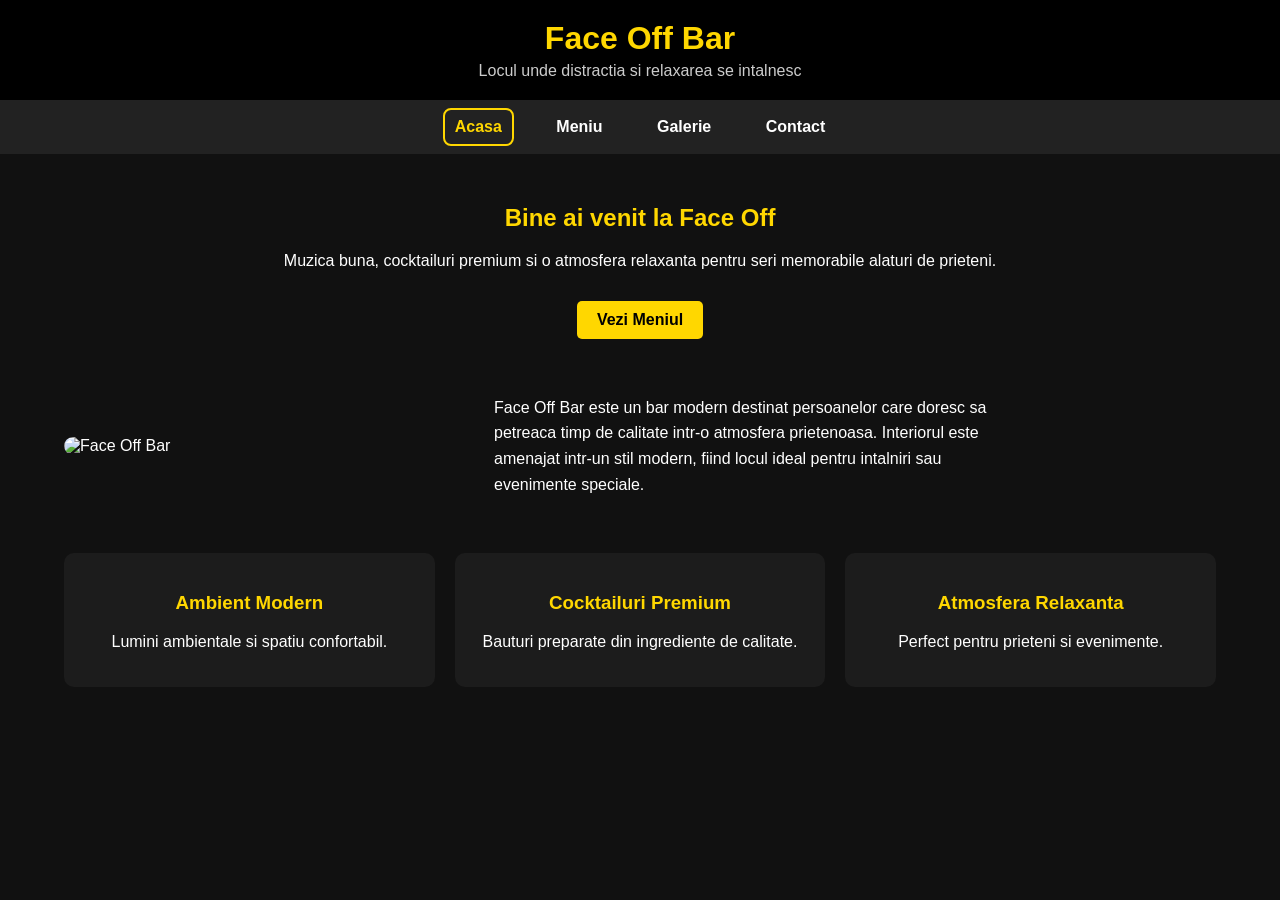
==== index.html @ 9b2f9cb4 "Update and rename HTML to index.html" ====
<!DOCTYPE html>
<html lang="ro">
<head>
  <meta charset="UTF-8" />
  <meta name="viewport" content="width=device-width, initial-scale=1.0" />
  <title>Face Off Bar</title>

  <style>
    body{
      margin:0;
      font-family: Arial, Helvetica, sans-serif;
      background-color:#111;
      color:white;
    }

    header{
      background:#000;
      padding:20px;
      text-align:center;
    }

    header h1{
      margin:0;
      color:gold;
    }

    header p{
      margin:5px 0 0;
      color:#ccc;
    }

    nav{
      background:#222;
      text-align:center;
      padding:10px;
    }

    nav a{
      color:white;
      text-decoration:none;
      margin:0 15px;
      font-weight:bold;
      display:inline-block;
      padding:8px 10px;
      border-radius:6px;
    }

    nav a:hover{
      color:gold;
    }

    nav a[aria-current="page"]{
      outline:2px solid gold;
      color:gold;
    }

    .container{
      width:90%;
      margin:auto;
      padding:30px 0;
    }

    .hero{
      text-align:center;
      margin-bottom:40px;
    }

    .hero h2{
      color:gold;
    }

    .about{
      display:flex;
      gap:30px;
      align-items:center;
      flex-wrap:wrap;
    }

    .about img{
      width:400px;
      max-width:100%;
      border-radius:10px;
      display:block;
    }

    .about p{
      max-width:500px;
      line-height:1.6;
    }

    .features{
      margin-top:40px;
      display:flex;
      gap:20px;
      flex-wrap:wrap;
    }

    .card{
      background:#1c1c1c;
      padding:20px;
      border-radius:10px;
      flex:1;
      min-width:250px;
      text-align:center;
    }

    .card h3{
      color:gold;
    }

    .btn{
      display:inline-block;
      margin-top:15px;
      padding:10px 20px;
      background:gold;
      color:black;
      text-decoration:none;
      border-radius:5px;
      font-weight:bold;
      border:0;
      cursor:pointer;
    }

    .btn:hover{
      background:orange;
    }

    footer{
      background:#000;
      text-align:center;
      padding:15px;
      margin-top:40px;
      color:#aaa;
    }

    @media(max-width:800px){
      .about{
        flex-direction:column;
        text-align:center;
      }
    }
  </style>
</head>

<body>

  <header>
    <h1>Face Off Bar</h1>
    <p>Locul unde distractia si relaxarea se intalnesc</p>
  </header>

  <nav>
    <a href="./index.html" aria-current="page">Acasa</a>
    <a href="./meniu.html">Meniu</a>
    <a href="./galerie.html">Galerie</a>
    <a href="./contact.html">Contact</a>
  </nav>

  <div class="container">

    <section class="hero">
      <h2>Bine ai venit la Face Off</h2>
      <p>
        Muzica buna, cocktailuri premium si o atmosfera relaxanta
        pentru seri memorabile alaturi de prieteni.
      </p>

      <a id="btnMeniu" href="./meniu.html" class="btn">Vezi Meniul</a>
    </section>

    <section class="about">
      <img
        src="https://lh3.googleusercontent.com/gps-cs-s/AHVAwepN8o_OqCpQoh6iVa_8_iGBenvYzbyG3DBwXI6vJ_d5N9IStJJyZ_TyATRIlv7iBAAp20oSj2zTaOHrosWBOR_ahjEYy3u_TzIvaOF8clCUOJN1zjG8gj_rFrx_oq4F2l5o5ti-=s1360-w1360-h1020-rw"
        alt="Face Off Bar"
      />

      <p>
        Face Off Bar este un bar modern destinat persoanelor care
        doresc sa petreaca timp de calitate intr-o atmosfera
        prietenoasa. Interiorul este amenajat intr-un stil modern,
        fiind locul ideal pentru intalniri sau evenimente speciale.
      </p>
    </section>

    <section class="features">
      <div class="card">
        <h3>Ambient Modern</h3>
        <p>Lumini ambientale si spatiu confortabil.</p>
      </div>

      <div class="card">
        <h3>Cocktailuri Premium</h3>
        <p>Bauturi preparate din ingrediente de calitate.</p>
      </div>

      <div class="card">
        <h3>Atmosfera Relaxanta</h3>
        <p>Perfect pentru prieteni si evenimente.</p>
      </div>
    </section>

  </div>

  <script>
    document.getElementById("year").textContent = new Date().getFullYear();

    document.getElementById("btnMeniu").addEventListener("click", function () {
    });
  </script>

</body>
</html>
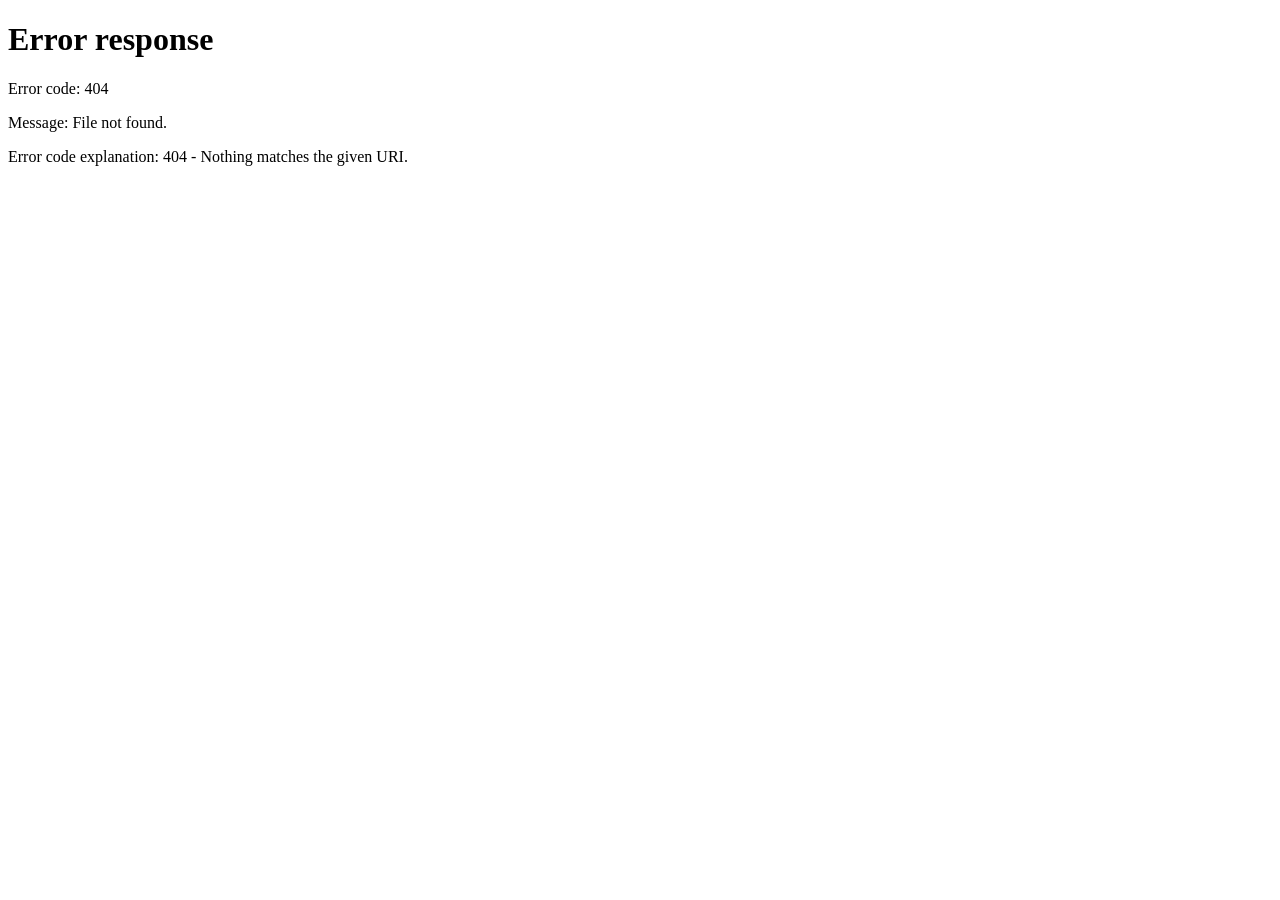
==== commit dcb3af54: "Update index.html" ====
--- a/index.html
+++ b/index.html
@@ -3,210 +3,10 @@
 <head>
   <meta charset="UTF-8" />
   <meta name="viewport" content="width=device-width, initial-scale=1.0" />
+  <meta http-equiv="refresh" content="0; url=acasa.html" />
   <title>Face Off Bar</title>
-
-  <style>
-    body{
-      margin:0;
-      font-family: Arial, Helvetica, sans-serif;
-      background-color:#111;
-      color:white;
-    }
-
-    header{
-      background:#000;
-      padding:20px;
-      text-align:center;
-    }
-
-    header h1{
-      margin:0;
-      color:gold;
-    }
-
-    header p{
-      margin:5px 0 0;
-      color:#ccc;
-    }
-
-    nav{
-      background:#222;
-      text-align:center;
-      padding:10px;
-    }
-
-    nav a{
-      color:white;
-      text-decoration:none;
-      margin:0 15px;
-      font-weight:bold;
-      display:inline-block;
-      padding:8px 10px;
-      border-radius:6px;
-    }
-
-    nav a:hover{
-      color:gold;
-    }
-
-    nav a[aria-current="page"]{
-      outline:2px solid gold;
-      color:gold;
-    }
-
-    .container{
-      width:90%;
-      margin:auto;
-      padding:30px 0;
-    }
-
-    .hero{
-      text-align:center;
-      margin-bottom:40px;
-    }
-
-    .hero h2{
-      color:gold;
-    }
-
-    .about{
-      display:flex;
-      gap:30px;
-      align-items:center;
-      flex-wrap:wrap;
-    }
-
-    .about img{
-      width:400px;
-      max-width:100%;
-      border-radius:10px;
-      display:block;
-    }
-
-    .about p{
-      max-width:500px;
-      line-height:1.6;
-    }
-
-    .features{
-      margin-top:40px;
-      display:flex;
-      gap:20px;
-      flex-wrap:wrap;
-    }
-
-    .card{
-      background:#1c1c1c;
-      padding:20px;
-      border-radius:10px;
-      flex:1;
-      min-width:250px;
-      text-align:center;
-    }
-
-    .card h3{
-      color:gold;
-    }
-
-    .btn{
-      display:inline-block;
-      margin-top:15px;
-      padding:10px 20px;
-      background:gold;
-      color:black;
-      text-decoration:none;
-      border-radius:5px;
-      font-weight:bold;
-      border:0;
-      cursor:pointer;
-    }
-
-    .btn:hover{
-      background:orange;
-    }
-
-    footer{
-      background:#000;
-      text-align:center;
-      padding:15px;
-      margin-top:40px;
-      color:#aaa;
-    }
-
-    @media(max-width:800px){
-      .about{
-        flex-direction:column;
-        text-align:center;
-      }
-    }
-  </style>
 </head>
-
 <body>
-
-  <header>
-    <h1>Face Off Bar</h1>
-    <p>Locul unde distractia si relaxarea se intalnesc</p>
-  </header>
-
-  <nav>
-    <a href="./index.html" aria-current="page">Acasa</a>
-    <a href="./meniu.html">Meniu</a>
-    <a href="./galerie.html">Galerie</a>
-    <a href="./contact.html">Contact</a>
-  </nav>
-
-  <div class="container">
-
-    <section class="hero">
-      <h2>Bine ai venit la Face Off</h2>
-      <p>
-        Muzica buna, cocktailuri premium si o atmosfera relaxanta
-        pentru seri memorabile alaturi de prieteni.
-      </p>
-
-      <a id="btnMeniu" href="./meniu.html" class="btn">Vezi Meniul</a>
-    </section>
-
-    <section class="about">
-      <img
-        src="https://lh3.googleusercontent.com/gps-cs-s/AHVAwepN8o_OqCpQoh6iVa_8_iGBenvYzbyG3DBwXI6vJ_d5N9IStJJyZ_TyATRIlv7iBAAp20oSj2zTaOHrosWBOR_ahjEYy3u_TzIvaOF8clCUOJN1zjG8gj_rFrx_oq4F2l5o5ti-=s1360-w1360-h1020-rw"
-        alt="Face Off Bar"
-      />
-
-      <p>
-        Face Off Bar este un bar modern destinat persoanelor care
-        doresc sa petreaca timp de calitate intr-o atmosfera
-        prietenoasa. Interiorul este amenajat intr-un stil modern,
-        fiind locul ideal pentru intalniri sau evenimente speciale.
-      </p>
-    </section>
-
-    <section class="features">
-      <div class="card">
-        <h3>Ambient Modern</h3>
-        <p>Lumini ambientale si spatiu confortabil.</p>
-      </div>
-
-      <div class="card">
-        <h3>Cocktailuri Premium</h3>
-        <p>Bauturi preparate din ingrediente de calitate.</p>
-      </div>
-
-      <div class="card">
-        <h3>Atmosfera Relaxanta</h3>
-        <p>Perfect pentru prieteni si evenimente.</p>
-      </div>
-    </section>
-
-  </div>
-
-  <script>
-    document.getElementById("year").textContent = new Date().getFullYear();
-
-    document.getElementById("btnMeniu").addEventListener("click", function () {
-    });
-  </script>
-
+  <p>Redirect către <a href="acasa.html">Acasă</a>...</p>
 </body>
 </html>
